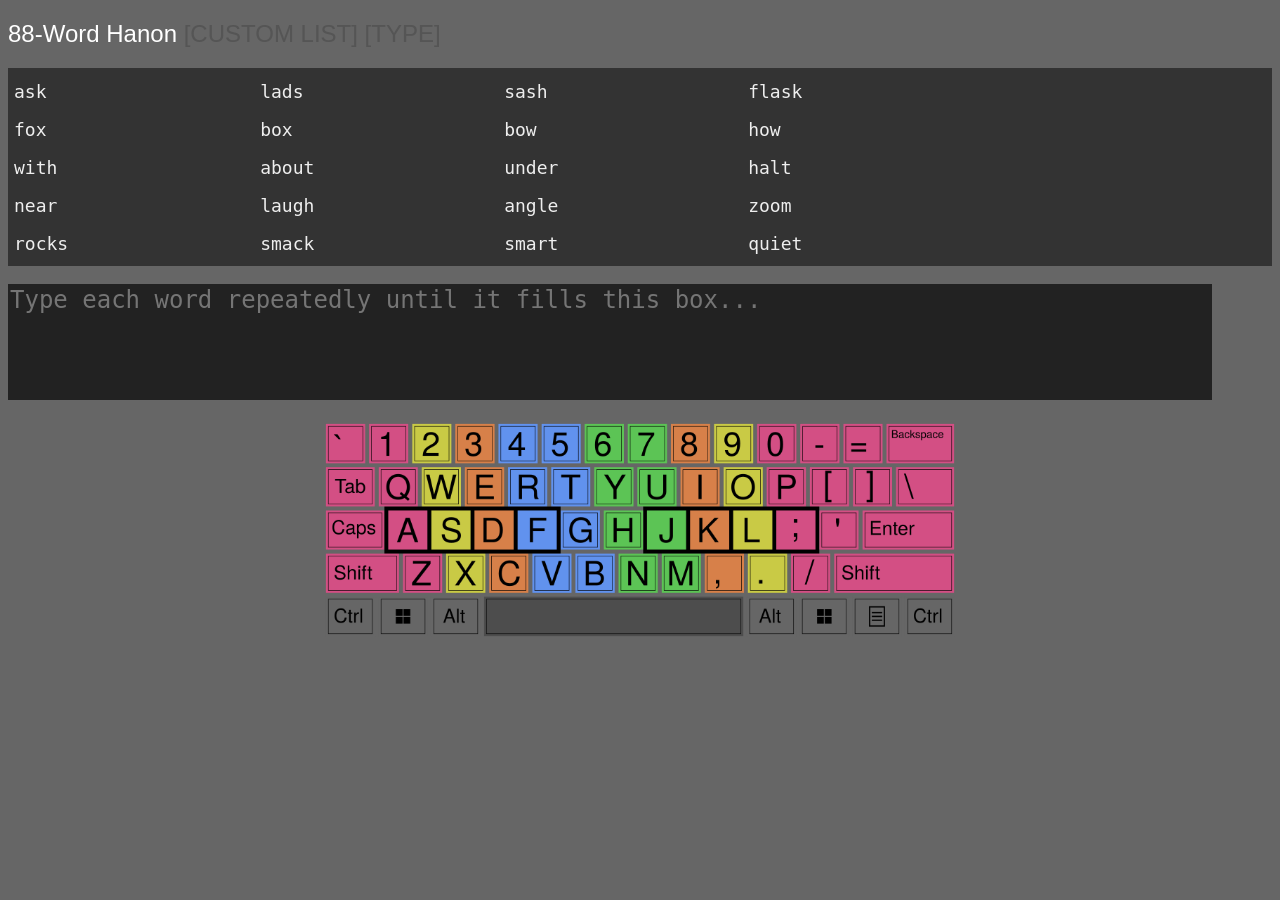
==== 88/index.html @ c21e039c "First commit for new app" ====
<!DOCTYPE html>
<html>
<head>
<title>
88-Word Hanon
</title>
<!-- CSS -->
<style>
/* Global styles */
body {
/* background-color:#e9e4dd; */
background-color:#666;
}

h1 {
font:24px/36px sans-serif;
color:#fff;
}

a.h1link {
color:#555;
text-decoration:none;
}

/* Box styles */
.listBox {
border:none;
background:#333;
color:#eee;
font: 24px/36px "monospace", "mono", "Andale Mono", "Courier", "Droid Sans Mono", "Courier New";
padding:5px;
height:188px;
overflow:auto;
outline:none;
}

table {
width:100%;
}

td {
font-size:large;
right:0px;
}

.typeBox {
background:#222;
color:#eee;
font-size:x-large;
font-family: "monospace", "mono", "Andale Mono", "Courier", "Droid Sans Mono", "Courier New";
border:none;
resize:none;
outline:none;
}

/* Scrollbar styles */
::-webkit-scrollbar {
width:12px;
height:12px;
}

::-webkit-scrollbar-thumb {
background:#444;
border-radius:10px;
}

::-webkit-scrollbar-thumb:hover {
background:#f71771;
}

::-webkit-scrollbar-corner {
background:#e9e4dd;
}

/* Highlight style */
::-moz-selection {
color:#fff;
background:#f71771;
}

::selection {
color:#fff;
background:#f71771;
}

/* Keyboard chart */
img.center {
display:block;
margin-left:auto;
margin-right:auto;
width:50%;
}

</style>

</head>
<body>
<h1>88-Word Hanon <a class="h1link" href="listWordHanon.html">[CUSTOM LIST]</a> <a class="h1link" href="typeScreen.html">[TYPE]</a></h1>
<div class="listBox">
<table border="0" cellspacing="0"><colgroup width="116"></colgroup> <colgroup span="2" width="115"></colgroup> <colgroup width="125"></colgroup> <colgroup width="120"></colgroup>
<tbody>
<tr>
<td align="left" height="17">ask</td>
<td align="left">lads</td>
<td align="left">sash</td>
<td align="left">flask</td>
</tr>
<tr>
<td align="left" height="17">fox</td>
<td align="left">box</td>
<td align="left">bow</td>
<td align="left">how</td>
</tr>
<tr>
<td align="left" height="17">with</td>
<td align="left">about</td>
<td align="left">under</td>
<td align="left">halt</td>
</tr>
<tr>
<td align="left" height="17">near</td>
<td align="left">laugh</td>
<td align="left">angle</td>
<td align="left">zoom</td>
</tr>
<tr>
<td align="left" height="17">rocks</td>
<td align="left">smack</td>
<td align="left">smart</td>
<td align="left">quiet</td>
</tr>
<tr>
<td align="left" height="17">rain</td>
<td align="left">over</td>
<td align="left">shape</td>
<td align="left">trike</td>
</tr>
<tr>
<td align="left" height="17">quick</td>
<td align="left">cycle</td>
<td align="left">oval</td>
<td align="left">gem</td>
</tr>
<tr>
<td align="left" height="17">stone</td>
<td align="left">pear</td>
<td align="left">vision</td>
<td align="left">share</td>
</tr>
<tr>
<td align="left" height="17">clutch</td>
<td align="left">crawl</td>
<td align="left">brook</td>
<td align="left">wash</td>
</tr>
<tr>
<td align="left" height="17">oxen</td>
<td align="left">victor</td>
<td align="left">merry</td>
<td align="left">knight</td>
</tr>
<tr>
<td align="left" height="17">writer</td>
<td align="left">maple</td>
<td align="left">king</td>
<td align="left">joke</td>
</tr>
<tr>
<td align="left" height="17">pine</td>
<td align="left">skunk</td>
<td align="left">could</td>
<td align="left">scale</td>
</tr>
<tr>
<td align="left" height="17">square</td>
<td align="left">rights</td>
<td align="left">artist</td>
<td align="left">diamond</td>
</tr>
<tr>
<td align="left" height="17">scallop</td>
<td align="left">thoughts</td>
<td align="left">shacked</td>
<td align="left">stitching</td>
</tr>
<tr>
<td align="left" height="17">national</td>
<td align="left">execute</td>
</tr>
<tr>
<td align="left" height="17"></td>
</tr>
<tr>
<td align="left" height="17" colspan="2"><strong>Left Hand</strong></td>
</tr>
<tr>
<td align="left" height="17">tree</td>
<td align="left">read</td>
<td align="left">fast</td>
<td align="left">weed</td>
<td align="left">safe</td>
</tr>
<tr>
<td align="left" height="17">fatted</td>
<td align="left">dave</td>
<td align="left">were</td>
<td align="left">deaf</td>
<td align="left">rest</td>
</tr>
<tr>
<td align="left" height="17">face</td>
<td align="left">deed</td>
<td align="left">serve</td>
<td align="left">cede</td>
<td align="left">zebra</td>
</tr>
<tr>
<td align="left" height="17"></td>
</tr>
<td align="left" height="17" colspan="2"><strong>Right Hand</strong></td>
<tr>
<td align="left" height="17">ink</td>
<td align="left">lily</td>
<td align="left">pink</td>
<td align="left">you</td>
<td align="left">moon</td>
</tr>
<tr>
<td align="left">yummy</td>
<td align="left" height="17">look</td>
<td align="left">hook</td>
<td align="left">mop</td>
<td align="left">mink</td>
</tr>
<tr>
<td align="left">jump</td>
<td align="left" height="17">lump</td>
<td align="left">monk</td>
<td align="left">junk</td>
<td align="left">nymph</td>
</tr>
</tbody>
</table>
</div>
<br />
<textarea class="typeBox" rows="4" cols="82" onPaste="return false" onCut="return false" onDrag="return false" onDrop="return false" autocomplete=off placeholder="Type each word repeatedly until it fills this box..."></textarea>
<br />
<br />
<img class="center" src="Keyboard.png" alt="Typing Keyboard Finger Chart" />
<br />
<!--
<div class="typeBox">

</div>
<br />
<br />
-->
</body>
</html>
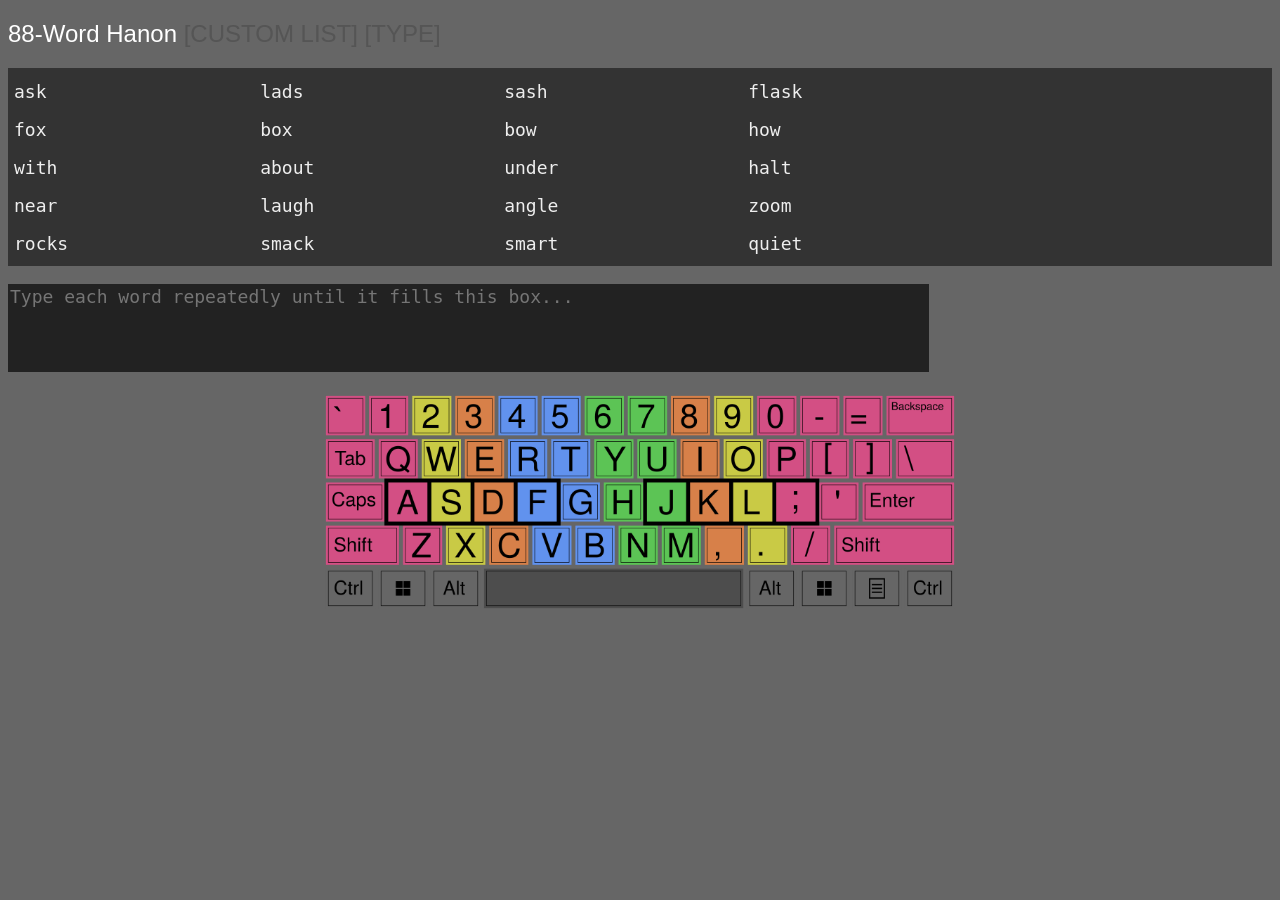
==== commit 225ad083: "Size" ====
--- a/88/index.html
+++ b/88/index.html
@@ -46,7 +46,7 @@
 .typeBox {
 background:#222;
 color:#eee;
-font-size:x-large;
+font-size: large;
 font-family: "monospace", "mono", "Andale Mono", "Courier", "Droid Sans Mono", "Courier New";
 border:none;
 resize:none;
@@ -243,7 +243,7 @@
 </table>
 </div>
 <br />
-<textarea class="typeBox" rows="4" cols="82" onPaste="return false" onCut="return false" onDrag="return false" onDrop="return false" autocomplete=off placeholder="Type each word repeatedly until it fills this box..."></textarea>
+<textarea class="typeBox" rows="4" cols="82" spellcheck="false" onPaste="return false" onCut="return false" onDrag="return false" onDrop="return false" autocomplete=off placeholder="Type each word repeatedly until it fills this box..."></textarea>
 <br />
 <br />
 <img class="center" src="Keyboard.png" alt="Typing Keyboard Finger Chart" />
